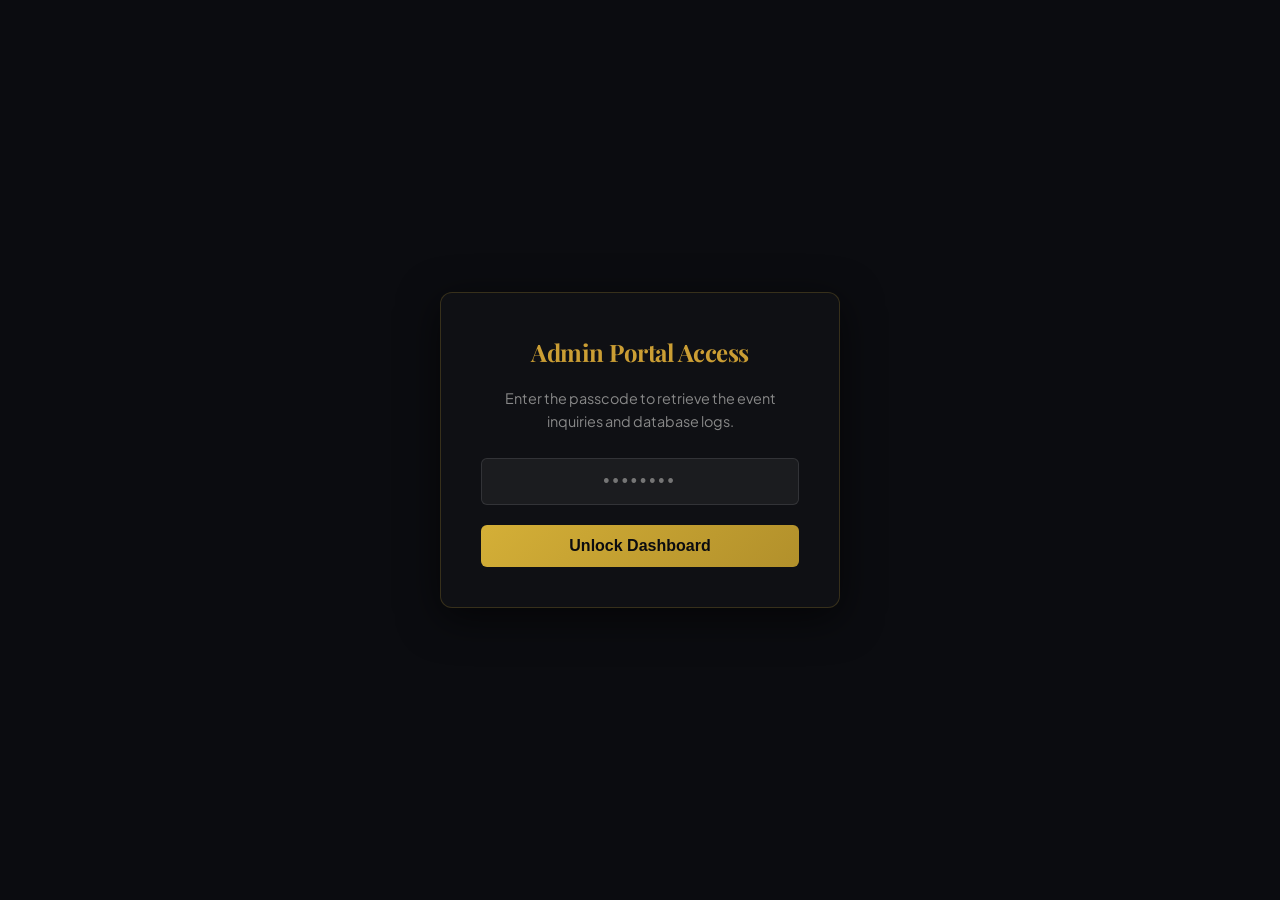
==== admin.html @ e6603148 "initialize project for render deployment" ====
<!DOCTYPE html>
<html lang="en">
<head>
    <meta charset="UTF-8">
    <meta name="viewport" content="width=device-width, initial-scale=1.0">
    <title>Masala Mantra Admin Dashboard | Event Management</title>
    <link rel="stylesheet" href="style.css">
    <style>
        /* Custom Admin styles extending our Obsidian-Gold theme */
        body {
            background-color: var(--bg-dark, #0b0c10);
            color: var(--text-light, #f5f5f5);
            font-family: 'Plus Jakarta Sans', sans-serif;
            padding: 40px 20px;
            margin: 0;
        }

        .admin-container {
            max-width: 1200px;
            margin: 0 auto;
            display: none; /* Hidden until passcode verified */
        }

        header.admin-header {
            display: flex;
            justify-content: space-between;
            align-items: center;
            border-bottom: 1px solid rgba(212, 175, 55, 0.2);
            padding-bottom: 20px;
            margin-bottom: 30px;
        }

        header.admin-header h1 {
            font-family: 'Playfair Display', serif;
            color: var(--gold-primary, #d4af37);
            font-size: 2.2rem;
            margin: 0;
        }

        .btn-logout {
            background: transparent;
            border: 1px solid var(--gold-primary, #d4af37);
            color: var(--gold-primary, #d4af37);
            padding: 8px 20px;
            border-radius: 20px;
            cursor: pointer;
            font-weight: 600;
            transition: all 0.3s ease;
        }

        .btn-logout:hover {
            background: var(--gold-primary, #d4af37);
            color: #0b0c10;
        }

        /* Metrics grid */
        .metrics-grid {
            display: grid;
            grid-template-columns: repeat(auto-fit, minmax(220px, 1fr));
            gap: 20px;
            margin-bottom: 40px;
        }

        .metric-card {
            background: rgba(255, 255, 255, 0.03);
            border: 1px solid rgba(255, 255, 255, 0.05);
            border-radius: 12px;
            padding: 24px;
            text-align: center;
            position: relative;
            overflow: hidden;
            box-shadow: 0 4px 20px rgba(0, 0, 0, 0.3);
        }

        .metric-card::after {
            content: '';
            position: absolute;
            top: 0;
            left: 0;
            width: 100%;
            height: 3px;
            background: var(--gold-primary, #d4af37);
        }

        .metric-card h3 {
            font-size: 0.9rem;
            text-transform: uppercase;
            letter-spacing: 1.5px;
            color: #888;
            margin: 0 0 10px 0;
        }

        .metric-card .value {
            font-size: 2rem;
            font-weight: 700;
            color: #ffffff;
            margin: 0;
        }

        .metric-card .gold-value {
            color: var(--gold-primary, #d4af37);
        }

        /* Controls / Filter section */
        .controls-panel {
            background: rgba(255, 255, 255, 0.02);
            border: 1px solid rgba(255, 255, 255, 0.05);
            border-radius: 12px;
            padding: 20px;
            margin-bottom: 30px;
            display: flex;
            flex-wrap: wrap;
            gap: 15px;
            align-items: center;
        }

        .controls-panel input, .controls-panel select {
            background: rgba(255, 255, 255, 0.05);
            border: 1px solid rgba(255, 255, 255, 0.1);
            color: #ffffff;
            padding: 10px 15px;
            border-radius: 6px;
            font-size: 0.9rem;
            outline: none;
            transition: border-color 0.3s;
        }

        .controls-panel select option,
        .status-select option {
            background-color: #1e1e1e;
            color: #ffffff;
        }

        .controls-panel input:focus, .controls-panel select:focus {
            border-color: var(--gold-primary, #d4af37);
        }

        .controls-panel input[type="text"] {
            flex-grow: 1;
            min-width: 250px;
        }

        /* Table design */
        .table-container {
            background: rgba(255, 255, 255, 0.02);
            border: 1px solid rgba(255, 255, 255, 0.05);
            border-radius: 12px;
            overflow-x: auto;
            box-shadow: 0 10px 30px rgba(0, 0, 0, 0.4);
        }

        table.admin-table {
            width: 100%;
            border-collapse: collapse;
            text-align: left;
            font-size: 0.9rem;
        }

        table.admin-table th {
            background: rgba(255, 255, 255, 0.05);
            color: var(--gold-primary, #d4af37);
            font-weight: 600;
            padding: 15px 20px;
            border-bottom: 1px solid rgba(255, 255, 255, 0.1);
            letter-spacing: 0.5px;
        }

        table.admin-table td {
            padding: 15px 20px;
            border-bottom: 1px solid rgba(255, 255, 255, 0.05);
            vertical-align: middle;
        }

        table.admin-table tr:hover {
            background: rgba(255, 255, 255, 0.02);
        }

        /* Badges */
        .badge {
            display: inline-block;
            padding: 4px 10px;
            border-radius: 20px;
            font-size: 0.75rem;
            font-weight: 700;
            text-transform: uppercase;
            letter-spacing: 0.5px;
        }

        .badge-pending { background: rgba(255, 152, 0, 0.15); color: #ff9800; border: 1px solid rgba(255, 152, 0, 0.3); }
        .badge-contacted { background: rgba(33, 150, 243, 0.15); color: #2196f3; border: 1px solid rgba(33, 150, 243, 0.3); }
        .badge-confirmed { background: rgba(76, 175, 80, 0.15); color: #4caf50; border: 1px solid rgba(76, 175, 80, 0.3); }
        .badge-cancelled { background: rgba(244, 67, 54, 0.15); color: #f44336; border: 1px solid rgba(244, 67, 54, 0.3); }

        .type-badge {
            font-size: 0.75rem;
            font-weight: 600;
            color: #aaa;
            background: rgba(255, 255, 255, 0.07);
            padding: 2px 6px;
            border-radius: 4px;
            margin-right: 5px;
        }

        .type-booking {
            color: #d4af37;
            background: rgba(212, 175, 55, 0.1);
        }

        /* Dropdown status changer */
        .status-select {
            background: #1e1e1e;
            border: 1px solid #333;
            color: #fff;
            padding: 5px 8px;
            border-radius: 4px;
            font-size: 0.8rem;
            cursor: pointer;
        }

        /* Action Buttons */
        .action-btns {
            display: flex;
            gap: 8px;
        }

        .btn-action {
            display: inline-flex;
            align-items: center;
            justify-content: center;
            width: 32px;
            height: 32px;
            border-radius: 6px;
            cursor: pointer;
            border: none;
            transition: transform 0.2s, background-color 0.3s;
            color: #fff;
        }

        .btn-action:hover {
            transform: scale(1.1);
        }

        .btn-whatsapp { background: #25d366; }
        .btn-email { background: #0078d4; }
        .btn-delete { background: #d9534f; }

        .btn-action svg {
            width: 16px;
            height: 16px;
            fill: currentColor;
        }

        .empty-state {
            text-align: center;
            padding: 40px;
            color: #888;
        }

        /* Gate lock screen overlay */
        .lockscreen-overlay {
            position: fixed;
            top: 0;
            left: 0;
            width: 100%;
            height: 100%;
            background: #0b0c10;
            z-index: 9999;
            display: flex;
            justify-content: center;
            align-items: center;
        }

        .lockscreen-box {
            background: rgba(255, 255, 255, 0.02);
            border: 1px solid rgba(212, 175, 55, 0.2);
            padding: 40px;
            border-radius: 12px;
            text-align: center;
            max-width: 400px;
            width: 90%;
            box-shadow: 0 10px 40px rgba(0, 0, 0, 0.6);
        }

        .lockscreen-box h2 {
            font-family: 'Playfair Display', serif;
            color: var(--gold-primary, #d4af37);
            margin-top: 0;
            margin-bottom: 15px;
        }

        .lockscreen-box input[type="password"] {
            background: rgba(255, 255, 255, 0.05);
            border: 1px solid rgba(255, 255, 255, 0.1);
            color: #ffffff;
            width: 100%;
            box-sizing: border-box;
            padding: 12px;
            border-radius: 6px;
            text-align: center;
            font-size: 1.1rem;
            letter-spacing: 3px;
            outline: none;
            margin-bottom: 20px;
        }

        .lockscreen-box input[type="password"]:focus {
            border-color: var(--gold-primary, #d4af37);
        }

        .btn-login {
            background: linear-gradient(135deg, #d4af37 0%, #b2902b 100%);
            border: none;
            color: #0b0c10;
            width: 100%;
            padding: 12px;
            border-radius: 6px;
            font-weight: 700;
            font-size: 1rem;
            cursor: pointer;
            transition: opacity 0.3s;
        }

        .btn-login:hover {
            opacity: 0.9;
        }

        .error-msg {
            color: #ff4d4d;
            font-size: 0.9rem;
            margin-top: 10px;
            display: none;
        }

        .notes-preview {
            max-width: 250px;
            white-space: nowrap;
            overflow: hidden;
            text-overflow: ellipsis;
            color: #bbb;
            cursor: help;
        }
    </style>
</head>
<body>

    <!-- Lock Screen passcode Gate -->
    <div class="lockscreen-overlay" id="lockscreen">
        <div class="lockscreen-box">
            <h2>Admin Portal Access</h2>
            <p style="color: #888; font-size: 0.9rem; margin-bottom: 25px;">Enter the passcode to retrieve the event inquiries and database logs.</p>
            <form id="login-form">
                <input type="password" id="admin-passcode" placeholder="••••••••" required>
                <button type="submit" class="btn-login">Unlock Dashboard</button>
                <div class="error-msg" id="login-error">Invalid passcode! Please try again.</div>
            </form>
        </div>
    </div>

    <!-- Main Dashboard Container -->
    <div class="admin-container" id="admin-dashboard">
        <header class="admin-header">
            <div>
                <h1>Masala Mantra</h1>
                <p style="color: #888; margin: 5px 0 0 0;">Kamothe Banquet Hall — Event Admin Portal</p>
            </div>
            <button class="btn-logout" id="btn-logout">Lock Panel</button>
        </header>

        <!-- Stats Counter Cards -->
        <section class="metrics-grid">
            <div class="metric-card">
                <h3>Total Submissions</h3>
                <p class="value" id="stat-total">0</p>
            </div>
            <div class="metric-card">
                <h3>Revenue Potential</h3>
                <p class="value gold-value" id="stat-revenue">₹0</p>
            </div>
            <div class="metric-card">
                <h3>Pending Actions</h3>
                <p class="value" id="stat-pending" style="color: #ff9800;">0</p>
            </div>
            <div class="metric-card">
                <h3>Confirmed Bookings</h3>
                <p class="value" id="stat-confirmed" style="color: #4caf50;">0</p>
            </div>
        </section>

        <!-- Filters and Searching -->
        <section class="controls-panel">
            <input type="text" id="search-filter" placeholder="Search by name, phone, email, reference code...">
            
            <select id="type-filter">
                <option value="all">All Inquiries</option>
                <option value="booking">Calculator Bookings</option>
                <option value="contact">Site Tour Inquiries</option>
            </select>

            <select id="status-filter">
                <option value="all">All Statuses</option>
                <option value="Pending">Pending</option>
                <option value="Contacted">Contacted</option>
                <option value="Confirmed">Confirmed</option>
                <option value="Cancelled">Cancelled</option>
            </select>
        </section>

        <!-- Data Table Container -->
        <section class="table-container">
            <table class="admin-table">
                <thead>
                    <tr>
                        <th>Date & Reference</th>
                        <th>Client Details</th>
                        <th>Event Specifications</th>
                        <th>Estimated Cost</th>
                        <th>Status</th>
                        <th>Manage</th>
                        <th>Actions</th>
                    </tr>
                </thead>
                <tbody id="table-body">
                    <!-- Dynamic rows inserted here -->
                </tbody>
            </table>
            <div id="table-empty" class="empty-state" style="display: none;">
                No inquiries or bookings match the active filters.
            </div>
        </section>
    </div>

    <script>
        let allData = [];
        let activePasscode = '';

        // Check if passcode is saved in session storage
        const savedPasscode = sessionStorage.getItem('admin_passcode');
        if (savedPasscode) {
            verifyAndUnlock(savedPasscode);
        }

        // Form Submit Login Gate
        document.getElementById('login-form').addEventListener('submit', (e) => {
            e.preventDefault();
            const input = document.getElementById('admin-passcode');
            verifyAndUnlock(input.value);
        });

        // Logout
        document.getElementById('btn-logout').addEventListener('click', () => {
            sessionStorage.removeItem('admin_passcode');
            document.getElementById('lockscreen').style.display = 'flex';
            document.getElementById('admin-dashboard').style.display = 'none';
            document.getElementById('admin-passcode').value = '';
            activePasscode = '';
        });

        // Verify Passcode API Fetch
        function verifyAndUnlock(passcode) {
            const errorDiv = document.getElementById('login-error');
            errorDiv.style.display = 'none';

            fetch('/api/admin/inquiries', {
                method: 'GET',
                headers: { 'X-Admin-Passcode': passcode }
            })
            .then(res => {
                if (res.status === 401) {
                    throw new Error('Unauthorized');
                }
                if (!res.ok) {
                    throw new Error('Server error');
                }
                return res.json();
            })
            .then(data => {
                activePasscode = passcode;
                sessionStorage.setItem('admin_passcode', passcode);
                allData = data;
                
                // Hide login box, show dashboard
                document.getElementById('lockscreen').style.display = 'none';
                document.getElementById('admin-dashboard').style.display = 'block';
                
                // Render Page
                renderDashboard();
            })
            .catch(err => {
                console.error(err);
                errorDiv.style.display = 'block';
                sessionStorage.removeItem('admin_passcode');
            });
        }

        // Refresh Data from backend
        function refreshData() {
            if (!activePasscode) return;
            fetch('/api/admin/inquiries', {
                method: 'GET',
                headers: { 'X-Admin-Passcode': activePasscode }
            })
            .then(res => res.json())
            .then(data => {
                allData = data;
                renderDashboard();
            })
            .catch(err => console.error('Error refreshing admin data:', err));
        }

        // Calculate and Render Dashboard Stats + Table rows
        function renderDashboard() {
            // Calculate stats
            let total = allData.length;
            let pending = allData.filter(d => d.status === 'Pending').length;
            let confirmed = allData.filter(d => d.status === 'Confirmed').length;
            
            let revenueSum = 0;
            allData.forEach(d => {
                if (d.status !== 'Cancelled' && d.estimated_cost) {
                    // Extract integers from cost e.g. "₹1,68,150" -> 168150
                    let num = parseInt(d.estimated_cost.replace(/[^0-9]/g, '')) || 0;
                    revenueSum += num;
                }
            });

            // Set counter elements
            document.getElementById('stat-total').innerText = total;
            document.getElementById('stat-pending').innerText = pending;
            document.getElementById('stat-confirmed').innerText = confirmed;
            document.getElementById('stat-revenue').innerText = new Intl.NumberFormat('en-IN', {
                style: 'currency',
                currency: 'INR',
                maximumFractionDigits: 0
            }).format(revenueSum);

            // Filter data
            const searchText = document.getElementById('search-filter').value.toLowerCase();
            const typeFilter = document.getElementById('type-filter').value;
            const statusFilter = document.getElementById('status-filter').value;

            let filtered = allData.filter(item => {
                // Type filter
                if (typeFilter !== 'all' && item.type !== typeFilter) return false;
                
                // Status filter
                if (statusFilter !== 'all' && item.status !== statusFilter) return false;

                // Search text filter
                if (searchText) {
                    const name = (item.name || '').toLowerCase();
                    const phone = (item.phone || '').toLowerCase();
                    const email = (item.email || '').toLowerCase();
                    const ref = (item.ref_code || '').toLowerCase();
                    const note = (item.notes || '').toLowerCase();
                    
                    return name.includes(searchText) || phone.includes(searchText) || email.includes(searchText) || ref.includes(searchText) || note.includes(searchText);
                }
                return true;
            });

            // Populate Table
            const tbody = document.getElementById('table-body');
            tbody.innerHTML = '';

            if (filtered.length === 0) {
                document.getElementById('table-empty').style.display = 'block';
                return;
            } else {
                document.getElementById('table-empty').style.display = 'none';
            }

            filtered.forEach(row => {
                const tr = document.createElement('tr');
                
                // Format date
                const rawDate = new Date(row.created_at || Date.now());
                const formattedDate = rawDate.toLocaleDateString('en-IN', {
                    day: 'numeric',
                    month: 'short',
                    year: 'numeric',
                    hour: '2-digit',
                    minute: '2-digit'
                });

                // Set type badge class
                const isBooking = row.type === 'booking';
                const typeLabel = isBooking ? 'Calculator Booking' : 'Site Tour';
                const typeClass = isBooking ? 'type-badge type-booking' : 'type-badge';

                // Display theme & spec text
                let specsHtml = '';
                if (isBooking) {
                    specsHtml = `
                        <div style="font-weight: 600; color: #fff;">${row.event_type.toUpperCase()}</div>
                        <div style="font-size:0.8rem; color:#aaa;">Guests: ${row.guests} | Session: ${row.session}</div>
                        <div style="font-size:0.75rem; color:var(--gold-primary); margin-top:2px;">Theme: ${row.theme}</div>
                    `;
                } else {
                    specsHtml = `
                        <div style="font-weight: 600; color: #fff;">Tour Walkthrough Request</div>
                        <div style="font-size:0.8rem; color:#aaa;">Event Style: ${row.event_type || 'General'}</div>
                    `;
                }

                // Addons list
                if (row.addons) {
                    specsHtml += `<div style="font-size: 0.75rem; color: #888; margin-top:4px;">Addons: ${row.addons}</div>`;
                }

                // Tooltip on notes if long
                const noteText = row.notes || 'None';
                const notesPreview = noteText.length > 30 
                    ? `<div class="notes-preview" title="${noteText.replace(/"/g, '&quot;')}">Notes: ${noteText}</div>`
                    : `<div style="font-size: 0.8rem; color: #bbb;">Notes: ${noteText}</div>`;

                // WhatsApp text template
                const waText = isBooking 
                    ? `Hello ${row.name}, thank you for contacting Masala Mantra Banquet Hall. We received your dynamic booking reservation for a ${row.event_type} event on ${row.date} (Estimated Guest Load: ${row.guests} guests, Ref: ${row.ref_code}). We would love to discuss this with you. Please let us know a suitable time to connect!`
                    : `Hello ${row.name}, thank you for contacting Masala Mantra Banquet Hall. We received your request for a site walkthrough tour. We would love to schedule your visit. Please let us know a suitable date and time!`;
                
                const waCleanNumber = cleanPhoneNumber(row.phone);
                const waLink = `https://api.whatsapp.com/send?phone=${waCleanNumber}&text=${encodeURIComponent(waText)}`;
                
                // Mailto template
                const mailSubject = `Masala Mantra Banquet Hall Enquiry (Ref: ${row.ref_code || 'TOUR'})`;
                const mailLink = `mailto:${row.email}?subject=${encodeURIComponent(mailSubject)}&body=${encodeURIComponent(waText)}`;

                tr.innerHTML = `
                    <td>
                        <div style="font-weight: 600; color: #fff;">${row.ref_code || 'TOUR-LEAD'}</div>
                        <div style="font-size: 0.75rem; color: #888; margin-top: 4px;">${formattedDate}</div>
                    </td>
                    <td>
                        <div style="font-weight: 600; color: #fff;">${row.name}</div>
                        <div style="font-size: 0.8rem; color: #aaa;">Phone: ${row.phone}</div>
                        <div style="font-size: 0.8rem; color: #aaa;">Email: ${row.email || 'N/A'}</div>
                    </td>
                    <td>
                        ${specsHtml}
                        ${notesPreview}
                    </td>
                    <td style="font-weight: 700; color: ${isBooking ? 'var(--gold-primary)' : '#aaa'}">
                        ${row.estimated_cost || 'N/A'}
                    </td>
                    <td>
                        <span class="badge badge-${row.status.toLowerCase()}">${row.status}</span>
                    </td>
                    <td>
                        <select class="status-select" data-id="${row.id}">
                            <option value="Pending" ${row.status === 'Pending' ? 'selected' : ''}>Pending</option>
                            <option value="Contacted" ${row.status === 'Contacted' ? 'selected' : ''}>Contacted</option>
                            <option value="Confirmed" ${row.status === 'Confirmed' ? 'selected' : ''}>Confirmed</option>
                            <option value="Cancelled" ${row.status === 'Cancelled' ? 'selected' : ''}>Cancelled</option>
                        </select>
                    </td>
                    <td>
                        <div class="action-btns">
                            <a href="${waLink}" target="_blank" class="btn-action btn-whatsapp" title="Contact via WhatsApp">
                                <svg viewBox="0 0 24 24"><path d="M12.012 2c-5.506 0-9.989 4.478-9.99 9.984a9.964 9.964 0 0 0 1.333 4.993L2 22l5.233-1.371a9.936 9.936 0 0 0 4.779 1.229h.004c5.505 0 9.988-4.478 9.989-9.984C22.007 6.478 17.521 2 12.012 2zm6.757 14.162c-.276.778-1.393 1.428-1.923 1.517-.481.082-.998.113-2.932-.652-2.478-.977-4.062-3.504-4.187-3.668-.124-.165-1.013-1.348-1.013-2.567 0-1.22.637-1.819.865-2.06.228-.24.498-.3.664-.3.166 0 .332.001.477.008.151.008.353-.057.553.424.205.492.702 1.705.763 1.828.061.123.101.266.02.429-.082.164-.124.266-.245.41-.122.143-.257.32-.366.429-.12.12-.245.251-.106.491.139.24.618 1.015 1.326 1.646.911.812 1.677 1.063 1.916 1.183.24.12.38.102.522-.062.143-.164.614-.717.778-.962.163-.246.327-.205.55-.123.225.082 1.42.67 1.666.793.246.123.409.184.47.287.061.102.061.594-.215 1.372z"/></svg>
                            </a>
                            <a href="${mailLink}" class="btn-action btn-email" title="Email Client">
                                <svg viewBox="0 0 24 24"><path d="M20 4H4c-1.1 0-1.99.9-1.99 2L2 18c0 1.1.9 2 2 2h16c1.1 0 2-.9 2-2V6c0-1.1-.9-2-2-2zm0 4l-8 5-8-5V6l8 5 8-5v2z"/></svg>
                            </a>
                            <button class="btn-action btn-delete" data-id="${row.id}" title="Delete Record">
                                <svg viewBox="0 0 24 24"><path d="M6 19c0 1.1.9 2 2 2h8c1.1 0 2-.9 2-2V7H6v12zM19 4h-3.5l-1-1h-5l-1 1H5v2h14V4z"/></svg>
                            </button>
                        </div>
                    </td>
                `;

                tbody.appendChild(tr);
            });

            // Bind Event Listeners on Table Rows inputs
            bindTableInteraction();
        }

        // Clean phone string helper
        function cleanPhoneNumber(phone) {
            let cleaned = phone.replace(/[^0-9]/g, '');
            // Default India prefix
            if (cleaned.length === 10) {
                cleaned = '91' + cleaned;
            }
            return cleaned;
        }

        // Table Change listeners
        function bindTableInteraction() {
            // Status update
            document.querySelectorAll('.status-select').forEach(select => {
                select.addEventListener('change', (e) => {
                    const inquiryId = e.target.getAttribute('data-id');
                    const newStatus = e.target.value;

                    fetch('/api/admin/update_status', {
                        method: 'POST',
                        headers: {
                            'Content-Type': 'application/json',
                            'X-Admin-Passcode': activePasscode
                        },
                        body: JSON.stringify({ id: inquiryId, status: newStatus })
                    })
                    .then(res => {
                        if (!res.ok) throw new Error('Failed to update status');
                        return res.json();
                    })
                    .then(data => {
                        // Refresh data locally
                        refreshData();
                    })
                    .catch(err => {
                        console.error(err);
                        alert('Error updating status on server.');
                    });
                });
            });

            // Delete record
            document.querySelectorAll('.btn-delete').forEach(btn => {
                btn.addEventListener('click', (e) => {
                    const btnEl = e.target.closest('.btn-delete');
                    const inquiryId = btnEl.getAttribute('data-id');
                    
                    if (confirm('Are you sure you want to permanently delete this record from the MySQL database?')) {
                        fetch('/api/admin/delete', {
                            method: 'POST',
                            headers: {
                                'Content-Type': 'application/json',
                                'X-Admin-Passcode': activePasscode
                            },
                            body: JSON.stringify({ id: inquiryId })
                        })
                        .then(res => {
                            if (!res.ok) throw new Error('Deletion failed');
                            return res.json();
                        })
                        .then(data => {
                            refreshData();
                        })
                        .catch(err => {
                            console.error(err);
                            alert('Error deleting inquiry.');
                        });
                    }
                });
            });
        }

        // Bind filter event handlers
        document.getElementById('search-filter').addEventListener('input', renderDashboard);
        document.getElementById('type-filter').addEventListener('change', renderDashboard);
        document.getElementById('status-filter').addEventListener('change', renderDashboard);
    </script>
</body>
</html>
---- style.css ----
@import url('https://fonts.googleapis.com/css2?family=Playfair+Display:ital,wght@0,400..900;1,400..900&family=Plus+Jakarta+Sans:ital,wght@0,200..800;1,200..800&display=swap');

:root {
    /* Color Palette */
    --gold-primary: hsl(42, 59%, 50%);
    --gold-light: hsl(42, 60%, 75%);
    --gold-dark: hsl(40, 65%, 35%);
    --gold-bg: hsl(42, 35%, 97%);
    
    --bg-dark: hsl(220, 15%, 8%);
    --bg-dark-card: hsl(220, 12%, 12%);
    --border-dark: hsl(220, 10%, 20%);
    
    --bg-light: hsl(30, 20%, 98%);
    --bg-light-card: hsl(0, 0%, 100%);
    --border-light: hsl(30, 10%, 90%);
    
    --text-white: hsl(0, 0%, 100%);
    --text-dark: hsl(220, 15%, 12%);
    --text-muted-dark: hsl(220, 10%, 45%);
    --text-muted-light: hsl(220, 10%, 75%);
    
    --success: hsl(145, 63%, 42%);
    --danger: hsl(0, 75%, 60%);
    
    /* Fonts */
    --font-serif: 'Playfair Display', Georgia, serif;
    --font-sans: 'Plus Jakarta Sans', system-ui, sans-serif;
    
    /* Transitions & Shadows */
    --transition-smooth: all 0.4s cubic-bezier(0.4, 0, 0.2, 1);
    --shadow-sm: 0 4px 6px -1px rgba(0, 0, 0, 0.05), 0 2px 4px -1px rgba(0, 0, 0, 0.03);
    --shadow-md: 0 10px 15px -3px rgba(0, 0, 0, 0.08), 0 4px 6px -2px rgba(0, 0, 0, 0.04);
    --shadow-lg: 0 20px 25px -5px rgba(0, 0, 0, 0.12), 0 10px 10px -5px rgba(0, 0, 0, 0.06);
    --shadow-gold: 0 10px 25px -5px hsla(42, 59%, 50%, 0.15), 0 8px 10px -6px hsla(42, 59%, 50%, 0.1);
    --shadow-gold-heavy: 0 15px 30px -5px hsla(42, 59%, 50%, 0.3);
}

/* Reset and Base Styles */
* {
    box-sizing: border-box;
    margin: 0;
    padding: 0;
    scroll-behavior: smooth;
}

body {
    font-family: var(--font-sans);
    background-color: var(--bg-light);
    color: var(--text-dark);
    line-height: 1.6;
    overflow-x: hidden;
}

/* Custom Scrollbar */
::-webkit-scrollbar {
    width: 10px;
}
::-webkit-scrollbar-track {
    background: var(--bg-light);
}
::-webkit-scrollbar-thumb {
    background: var(--gold-light);
    border-radius: 5px;
    border: 2px solid var(--bg-light);
}
::-webkit-scrollbar-thumb:hover {
    background: var(--gold-primary);
}

/* Typography Utilities */
h1, h2, h3, h4, h5, h6 {
    font-family: var(--font-serif);
    font-weight: 700;
    letter-spacing: -0.02em;
}

.text-gold {
    color: var(--gold-primary);
    background: linear-gradient(135deg, var(--gold-primary), var(--gold-light));
    -webkit-background-clip: text;
    -webkit-text-fill-color: transparent;
}

/* Section Styling */
section {
    padding: 100px 5%;
    position: relative;
}

.section-header {
    text-align: center;
    max-width: 700px;
    margin: 0 auto 60px;
}

.section-header h2 {
    font-size: 2.5rem;
    margin-bottom: 15px;
    position: relative;
    display: inline-block;
    padding-bottom: 15px;
    color: var(--text-dark);
}

.section-header h2::after {
    content: '';
    position: absolute;
    bottom: 0;
    left: 50%;
    transform: translateX(-50%);
    width: 60px;
    height: 3px;
    background: linear-gradient(90deg, var(--gold-dark), var(--gold-primary), var(--gold-light));
    border-radius: 2px;
}

.section-header p {
    font-size: 1.1rem;
    color: var(--text-muted-dark);
}

/* Dark Section Alternate */
.section-dark {
    background-color: var(--bg-dark);
    color: var(--text-white);
}

.section-dark .section-header h2 {
    color: var(--text-white);
}

.section-dark .section-header p {
    color: var(--text-muted-light);
}

/* Navigation Bar */
header {
    position: fixed;
    top: 0;
    left: 0;
    width: 100%;
    z-index: 1000;
    transition: var(--transition-smooth);
    background: transparent;
}

header.scrolled {
    background: rgba(8, 9, 10, 0.85);
    backdrop-filter: blur(15px);
    border-bottom: 1px solid var(--border-dark);
    box-shadow: var(--shadow-md);
}

.nav-container {
    display: flex;
    justify-content: space-between;
    align-items: center;
    max-width: 1400px;
    margin: 0 auto;
    padding: 20px 5%;
}

.logo {
    display: flex;
    align-items: center;
    gap: 10px;
    text-decoration: none;
}

.logo-icon {
    width: 40px;
    height: 40px;
    fill: var(--gold-primary);
}

.logo-text {
    font-family: var(--font-serif);
    font-size: 1.5rem;
    font-weight: 800;
    color: var(--text-white);
    letter-spacing: 1px;
}

header.scrolled .logo-text {
    background: linear-gradient(135deg, var(--gold-primary), var(--gold-light));
    -webkit-background-clip: text;
    -webkit-text-fill-color: transparent;
}

.nav-menu {
    display: flex;
    list-style: none;
    gap: 30px;
    align-items: center;
}

.nav-link {
    text-decoration: none;
    color: rgba(255, 255, 255, 0.8);
    font-family: var(--font-sans);
    font-size: 0.95rem;
    font-weight: 500;
    letter-spacing: 0.5px;
    transition: var(--transition-smooth);
    position: relative;
    padding: 5px 0;
}

header.scrolled .nav-link {
    color: var(--text-muted-light);
}

header.scrolled .nav-link:hover,
header.scrolled .nav-link.active {
    color: var(--gold-light);
}

.nav-link::after {
    content: '';
    position: absolute;
    bottom: 0;
    left: 0;
    width: 0;
    height: 2px;
    background: var(--gold-primary);
    transition: var(--transition-smooth);
}

.nav-link:hover::after,
.nav-link.active::after {
    width: 100%;
}

.btn-nav-cta {
    background: linear-gradient(135deg, var(--gold-dark) 0%, var(--gold-primary) 50%, var(--gold-light) 100%);
    border: none;
    padding: 10px 22px;
    border-radius: 30px;
    color: var(--bg-dark);
    font-family: var(--font-sans);
    font-weight: 600;
    font-size: 0.9rem;
    cursor: pointer;
    text-decoration: none;
    transition: var(--transition-smooth);
    box-shadow: var(--shadow-gold);
}

.btn-nav-cta:hover {
    transform: translateY(-2px);
    box-shadow: var(--shadow-gold-heavy);
}

.menu-toggle {
    display: none;
    flex-direction: column;
    gap: 6px;
    cursor: pointer;
}

.menu-toggle span {
    display: block;
    width: 25px;
    height: 2px;
    background-color: var(--text-white);
    transition: var(--transition-smooth);
}

/* Hero Section */
.hero {
    height: 100vh;
    display: flex;
    align-items: center;
    justify-content: center;
    position: relative;
    overflow: hidden;
    padding: 0 5%;
}

.hero-overlay {
    position: absolute;
    top: 0;
    left: 0;
    width: 100%;
    height: 100%;
    background: radial-gradient(circle, rgba(0,0,0,0.4) 0%, rgba(8,9,10,0.95) 100%);
    z-index: 2;
}

.hero-bg {
    position: absolute;
    top: 0;
    left: 0;
    width: 100%;
    height: 100%;
    object-fit: cover;
    z-index: 1;
    filter: scale(1.05);
    animation: zoomBackground 30s infinite alternate;
}

@keyframes zoomBackground {
    0% { transform: scale(1); }
    100% { transform: scale(1.1); }
}

.hero-content {
    position: relative;
    z-index: 3;
    text-align: center;
    max-width: 900px;
    color: var(--text-white);
    opacity: 0;
    transform: translateY(30px);
    animation: fadeInUp 1s forwards 0.3s;
}

.hero-tagline {
    font-size: 1.1rem;
    text-transform: uppercase;
    letter-spacing: 4px;
    color: var(--gold-light);
    margin-bottom: 20px;
    font-weight: 600;
}

.hero-title {
    font-size: 4rem;
    line-height: 1.1;
    margin-bottom: 25px;
    text-shadow: 0 4px 20px rgba(0,0,0,0.5);
}

.hero-desc {
    font-size: 1.25rem;
    margin-bottom: 40px;
    color: var(--text-muted-light);
    max-width: 750px;
    margin-left: auto;
    margin-right: auto;
}

.hero-actions {
    display: flex;
    justify-content: center;
    gap: 20px;
    margin-bottom: 50px;
}

.btn-primary {
    background: linear-gradient(135deg, var(--gold-dark) 0%, var(--gold-primary) 50%, var(--gold-light) 100%);
    border: none;
    padding: 16px 36px;
    border-radius: 30px;
    color: var(--bg-dark);
    font-family: var(--font-sans);
    font-weight: 700;
    font-size: 1rem;
    cursor: pointer;
    text-decoration: none;
    transition: var(--transition-smooth);
    box-shadow: var(--shadow-gold);
}

.btn-primary:hover {
    transform: translateY(-3px);
    box-shadow: var(--shadow-gold-heavy);
}

.btn-outline {
    background: transparent;
    border: 2px solid var(--gold-primary);
    padding: 14px 34px;
    border-radius: 30px;
    color: var(--gold-primary);
    font-family: var(--font-sans);
    font-weight: 700;
    font-size: 1rem;
    cursor: pointer;
    text-decoration: none;
    transition: var(--transition-smooth);
}

.btn-outline:hover {
    background: var(--gold-primary);
    color: var(--bg-dark);
    transform: translateY(-3px);
    box-shadow: var(--shadow-gold);
}

/* Quick Inquiry Box */
.quick-inquiry-box {
    max-width: 1000px;
    width: 90%;
    background: rgba(255, 255, 255, 0.08);
    backdrop-filter: blur(20px);
    border: 1px solid rgba(255, 255, 255, 0.15);
    border-radius: 20px;
    padding: 25px;
    position: absolute;
    bottom: -60px;
    left: 50%;
    transform: translateX(-50%);
    z-index: 10;
    box-shadow: var(--shadow-lg);
    display: grid;
    grid-template-columns: repeat(4, 1fr) auto;
    gap: 15px;
    align-items: flex-end;
}

.inquiry-group {
    display: flex;
    flex-direction: column;
    gap: 8px;
    text-align: left;
}

.inquiry-group label {
    font-size: 0.8rem;
    text-transform: uppercase;
    letter-spacing: 1px;
    font-weight: 600;
    color: var(--gold-light);
}

.inquiry-group select,
.inquiry-group input {
    background: rgba(0, 0, 0, 0.4);
    border: 1px solid rgba(255, 255, 255, 0.2);
    border-radius: 8px;
    padding: 12px;
    color: var(--text-white);
    font-family: var(--font-sans);
    font-size: 0.9rem;
    outline: none;
    transition: var(--transition-smooth);
    width: 100%;
}

.inquiry-group select option {
    background-color: var(--bg-dark-card);
    color: var(--text-white);
}

.inquiry-group select:focus,
.inquiry-group input:focus {
    border-color: var(--gold-primary);
    box-shadow: 0 0 10px rgba(212, 175, 55, 0.3);
}

.quick-inquiry-box .btn-primary {
    padding: 12px 25px;
    border-radius: 8px;
    height: 48px;
}

/* Features Grid */
.features-grid {
    display: grid;
    grid-template-columns: repeat(auto-fit, minmax(280px, 1fr));
    gap: 30px;
    margin-top: 40px;
}

.feature-card {
    background: var(--bg-light-card);
    border: 1px solid var(--border-light);
    border-radius: 16px;
    padding: 40px 30px;
    text-align: center;
    transition: var(--transition-smooth);
    box-shadow: var(--shadow-sm);
    position: relative;
    overflow: hidden;
}

.feature-card::before {
    content: '';
    position: absolute;
    top: 0;
    left: 0;
    width: 100%;
    height: 4px;
    background: linear-gradient(90deg, var(--gold-dark), var(--gold-primary));
    transform: scaleX(0);
    transform-origin: left;
    transition: var(--transition-smooth);
}

.feature-card:hover::before {
    transform: scaleX(1);
}

.feature-card:hover {
    transform: translateY(-10px);
    box-shadow: var(--shadow-gold);
    border-color: var(--gold-light);
}

.feature-icon-wrapper {
    width: 70px;
    height: 70px;
    border-radius: 50%;
    background: var(--gold-bg);
    display: flex;
    align-items: center;
    justify-content: center;
    margin: 0 auto 25px;
    transition: var(--transition-smooth);
}

.feature-card:hover .feature-icon-wrapper {
    background: var(--gold-primary);
}

.feature-icon {
    width: 35px;
    height: 35px;
    fill: var(--gold-primary);
    transition: var(--transition-smooth);
}

.feature-card:hover .feature-icon {
    fill: var(--bg-dark);
}

.feature-card h3 {
    font-size: 1.4rem;
    margin-bottom: 15px;
    color: var(--text-dark);
}

.feature-card p {
    font-size: 0.95rem;
    color: var(--text-muted-dark);
}

/* Showcase Section */
.showcase-filters {
    display: flex;
    justify-content: center;
    gap: 15px;
    margin-bottom: 40px;
    flex-wrap: wrap;
}

.filter-btn {
    background: transparent;
    border: 1px solid var(--border-dark);
    padding: 10px 24px;
    border-radius: 30px;
    color: var(--text-muted-light);
    font-family: var(--font-sans);
    font-weight: 600;
    font-size: 0.9rem;
    cursor: pointer;
    transition: var(--transition-smooth);
}

.section-dark .filter-btn {
    border-color: var(--border-dark);
    color: var(--text-muted-light);
}

.filter-btn.active, .filter-btn:hover {
    background: var(--gold-primary);
    border-color: var(--gold-primary);
    color: var(--bg-dark);
    box-shadow: var(--shadow-gold);
}

.showcase-grid {
    display: grid;
    grid-template-columns: repeat(auto-fill, minmax(280px, 1fr));
    gap: 30px;
}

.showcase-item {
    border-radius: 16px;
    overflow: hidden;
    position: relative;
    aspect-ratio: 4/3;
    box-shadow: var(--shadow-md);
    cursor: pointer;
    transition: var(--transition-smooth);
}

.showcase-img {
    width: 100%;
    height: 100%;
    object-fit: cover;
    transition: var(--transition-smooth);
}

.showcase-overlay {
    position: absolute;
    bottom: 0;
    left: 0;
    width: 100%;
    height: 100%;
    background: linear-gradient(to top, rgba(8,9,10,0.95) 0%, rgba(8,9,10,0.4) 60%, transparent 100%);
    padding: 30px;
    display: flex;
    flex-direction: column;
    justify-content: flex-end;
    opacity: 0;
    transform: translateY(20px);
    transition: var(--transition-smooth);
}

.showcase-item:hover .showcase-img {
    transform: scale(1.1);
}

.showcase-item:hover .showcase-overlay {
    opacity: 1;
    transform: translateY(0);
}

.showcase-tag {
    align-self: flex-start;
    background: var(--gold-primary);
    color: var(--bg-dark);
    padding: 4px 12px;
    border-radius: 4px;
    font-size: 0.75rem;
    font-weight: 700;
    text-transform: uppercase;
    margin-bottom: 12px;
}

.showcase-overlay h3 {
    font-size: 1.5rem;
    color: var(--text-white);
    margin-bottom: 8px;
}

.showcase-overlay p {
    color: var(--text-muted-light);
    font-size: 0.9rem;
    margin-bottom: 15px;
}

.showcase-capacity {
    display: flex;
    align-items: center;
    gap: 8px;
    font-size: 0.85rem;
    color: var(--gold-light);
    font-weight: 600;
}

.showcase-capacity svg {
    width: 16px;
    height: 16px;
    fill: var(--gold-light);
}

/* Dynamic Pricing Estimator Section */
.estimator-container {
    display: grid;
    grid-template-columns: 1.2fr 0.8fr;
    gap: 40px;
    margin-top: 30px;
}

.estimator-form {
    background: var(--bg-light-card);
    border: 1px solid var(--border-light);
    border-radius: 20px;
    padding: 40px;
    box-shadow: var(--shadow-md);
}

.estimator-group {
    margin-bottom: 35px;
}

.estimator-group h3 {
    font-size: 1.25rem;
    color: var(--text-dark);
    margin-bottom: 15px;
}

.slider-wrapper {
    position: relative;
    padding-top: 10px;
}

.slider-val-bubble {
    position: absolute;
    top: -25px;
    left: 50%;
    background: var(--gold-primary);
    color: var(--bg-dark);
    padding: 3px 10px;
    border-radius: 12px;
    font-weight: 700;
    font-size: 0.85rem;
    opacity: 0;
    pointer-events: none;
    transition: opacity 0.2s ease, left 0.1s ease;
}

.slider-wrapper:hover .slider-val-bubble {
    opacity: 1;
}

input[type="range"].gold-slider {
    -webkit-appearance: none;
    width: 100%;
    height: 8px;
    border-radius: 5px;
    background: var(--border-light);
    outline: none;
}

input[type="range"].gold-slider::-webkit-slider-thumb {
    -webkit-appearance: none;
    appearance: none;
    width: 22px;
    height: 22px;
    border-radius: 50%;
    background: var(--gold-primary);
    cursor: pointer;
    box-shadow: 0 0 10px rgba(212, 175, 55, 0.4);
    transition: var(--transition-smooth);
}

input[type="range"].gold-slider::-webkit-slider-thumb:hover {
    background: var(--gold-dark);
    transform: scale(1.1);
}

.pricing-options-grid {
    display: grid;
    grid-template-columns: repeat(auto-fit, minmax(170px, 1fr));
    gap: 15px;
}

.option-card {
    border: 1px solid var(--border-light);
    border-radius: 12px;
    padding: 20px;
    text-align: center;
    cursor: pointer;
    transition: var(--transition-smooth);
    background: var(--bg-light-card);
    position: relative;
}

.option-card.selected {
    border-color: var(--gold-primary);
    background: var(--gold-bg);
    box-shadow: var(--shadow-sm);
}

.option-card h4 {
    font-size: 1.1rem;
    color: var(--text-dark);
    margin-bottom: 5px;
}

.option-card p {
    font-size: 0.8rem;
    color: var(--text-muted-dark);
    margin-bottom: 12px;
}

.option-card .price {
    font-weight: 700;
    color: var(--gold-primary);
    font-size: 1rem;
}

.option-card input[type="radio"],
.option-card input[type="checkbox"] {
    position: absolute;
    top: 12px;
    right: 12px;
    accent-color: var(--gold-primary);
    cursor: pointer;
}

/* Budget Estimator Summary Panel */
.estimator-summary {
    background: var(--bg-dark-card);
    border: 1px solid var(--border-dark);
    border-radius: 20px;
    padding: 40px;
    color: var(--text-white);
    display: flex;
    flex-direction: column;
    justify-content: space-between;
    height: fit-content;
    position: sticky;
    top: 120px;
    box-shadow: var(--shadow-lg);
}

.estimator-summary h3 {
    font-size: 1.5rem;
    border-bottom: 1px solid var(--border-dark);
    padding-bottom: 15px;
    margin-bottom: 25px;
}

.summary-details {
    display: flex;
    flex-direction: column;
    gap: 18px;
    margin-bottom: 30px;
}

.summary-row {
    display: flex;
    justify-content: space-between;
    font-size: 0.95rem;
    color: var(--text-muted-light);
}

.summary-row.total {
    border-top: 1px solid var(--border-dark);
    padding-top: 20px;
    margin-top: 10px;
    font-size: 1.3rem;
    font-weight: 700;
    color: var(--text-white);
}

.summary-price-tag {
    font-size: 2.2rem;
    font-family: var(--font-serif);
    color: var(--gold-light);
    margin-top: 5px;
}

/* Modal and Bookings Form style */
.modal-overlay {
    position: fixed;
    top: 0;
    left: 0;
    width: 100%;
    height: 100%;
    background: rgba(8, 9, 10, 0.85);
    backdrop-filter: blur(8px);
    z-index: 1050;
    display: flex;
    align-items: center;
    justify-content: center;
    opacity: 0;
    pointer-events: none;
    transition: var(--transition-smooth);
}

.modal-overlay.active {
    opacity: 1;
    pointer-events: auto;
}

.modal-content {
    background: var(--bg-light-card);
    border: 1px solid var(--gold-light);
    width: 90%;
    max-width: 650px;
    border-radius: 20px;
    padding: 40px;
    position: relative;
    box-shadow: var(--shadow-lg);
    transform: translateY(30px);
    transition: var(--transition-smooth);
    max-height: 90vh;
    overflow-y: auto;
}

.modal-overlay.active .modal-content {
    transform: translateY(0);
}

.close-modal-btn {
    position: absolute;
    top: 20px;
    right: 20px;
    background: transparent;
    border: none;
    cursor: pointer;
    padding: 5px;
}

.close-modal-btn svg {
    width: 24px;
    height: 24px;
    fill: var(--text-muted-dark);
    transition: var(--transition-smooth);
}

.close-modal-btn:hover svg {
    fill: var(--danger);
}

/* Form Steps indicator */
.steps-indicator {
    display: flex;
    justify-content: space-between;
    margin-bottom: 35px;
    position: relative;
}

.steps-indicator::before {
    content: '';
    position: absolute;
    top: 18px;
    left: 10%;
    width: 80%;
    height: 2px;
    background: var(--border-light);
    z-index: 1;
}

.step-dot {
    position: relative;
    z-index: 2;
    background: var(--bg-light-card);
    border: 2px solid var(--border-light);
    width: 38px;
    height: 38px;
    border-radius: 50%;
    display: flex;
    align-items: center;
    justify-content: center;
    font-weight: 700;
    font-size: 0.9rem;
    color: var(--text-muted-dark);
    transition: var(--transition-smooth);
}

.step-dot.active {
    border-color: var(--gold-primary);
    background: var(--gold-primary);
    color: var(--bg-dark);
    box-shadow: var(--shadow-gold);
}

.step-dot.completed {
    border-color: var(--success);
    background: var(--success);
    color: var(--text-white);
}

.form-step {
    display: none;
}

.form-step.active {
    display: block;
    animation: fadeIn 0.4s ease-in-out;
}

.form-step h3 {
    font-size: 1.4rem;
    margin-bottom: 20px;
    color: var(--text-dark);
}

.form-row {
    display: grid;
    grid-template-columns: 1fr 1fr;
    gap: 20px;
    margin-bottom: 20px;
}

.form-group {
    display: flex;
    flex-direction: column;
    gap: 8px;
    margin-bottom: 20px;
}

.form-group label {
    font-size: 0.85rem;
    font-weight: 600;
    color: var(--text-dark);
}

.form-group input,
.form-group textarea {
    border: 1px solid var(--border-light);
    border-radius: 8px;
    padding: 12px;
    font-family: var(--font-sans);
    outline: none;
    transition: var(--transition-smooth);
}

.form-group input:focus,
.form-group textarea:focus {
    border-color: var(--gold-primary);
    box-shadow: 0 0 8px rgba(212, 175, 55, 0.2);
}

.step-buttons {
    display: flex;
    justify-content: space-between;
    margin-top: 30px;
    border-top: 1px solid var(--border-light);
    padding-top: 20px;
}

/* Testimonials Carousel */
.testimonials-container {
    max-width: 900px;
    margin: 0 auto;
    position: relative;
    overflow: hidden;
}

.carousel-track {
    display: flex;
    transition: transform 0.6s cubic-bezier(0.4, 0, 0.2, 1);
    width: 100%;
}

.testimonial-slide {
    min-width: 100%;
    padding: 20px;
    box-sizing: border-box;
}

.testimonial-card {
    background: var(--bg-dark-card);
    border: 1px solid var(--border-dark);
    border-radius: 20px;
    padding: 40px;
    text-align: center;
    box-shadow: var(--shadow-md);
    position: relative;
}

.testimonial-avatar {
    width: 90px;
    height: 90px;
    border-radius: 50%;
    border: 3px solid var(--gold-primary);
    object-fit: cover;
    margin: 0 auto 20px;
    box-shadow: var(--shadow-gold);
}

.testimonial-avatar-placeholder {
    width: 90px;
    height: 90px;
    border-radius: 50%;
    border: 3px solid var(--gold-primary);
    background: var(--bg-light-card);
    color: var(--gold-primary);
    font-family: var(--font-serif);
    font-weight: 700;
    font-size: 1.8rem;
    display: flex;
    align-items: center;
    justify-content: center;
    margin: 0 auto 20px;
    box-shadow: var(--shadow-gold);
}

.testimonial-quote {
    font-family: var(--font-serif);
    font-size: 1.35rem;
    font-style: italic;
    color: var(--text-white);
    margin-bottom: 25px;
    position: relative;
}

.testimonial-author {
    font-weight: 700;
    color: var(--gold-light);
    font-size: 1.1rem;
}

.testimonial-event {
    font-size: 0.85rem;
    color: var(--text-muted-light);
}

.carousel-dots {
    display: flex;
    justify-content: center;
    gap: 10px;
    margin-top: 30px;
}

.dot {
    width: 10px;
    height: 10px;
    border-radius: 50%;
    background: var(--border-dark);
    cursor: pointer;
    transition: var(--transition-smooth);
}

.section-dark .dot.active {
    background: var(--gold-primary);
    width: 25px;
    border-radius: 5px;
}

/* FAQs Accordion */
.faq-container {
    max-width: 800px;
    margin: 0 auto;
}

.faq-item {
    background: var(--bg-light-card);
    border: 1px solid var(--border-light);
    border-radius: 12px;
    margin-bottom: 15px;
    overflow: hidden;
    transition: var(--transition-smooth);
}

.faq-header {
    padding: 22px 30px;
    display: flex;
    justify-content: space-between;
    align-items: center;
    cursor: pointer;
    font-weight: 700;
    font-size: 1.1rem;
    color: var(--text-dark);
    transition: var(--transition-smooth);
    user-select: none;
}

.faq-header:hover {
    background: var(--gold-bg);
}

.faq-icon-toggle {
    width: 20px;
    height: 20px;
    fill: var(--gold-primary);
    transition: var(--transition-smooth);
}

.faq-content {
    max-height: 0;
    overflow: hidden;
    transition: max-height 0.4s ease;
    padding: 0 30px;
}

.faq-content p {
    padding-bottom: 22px;
    color: var(--text-muted-dark);
    font-size: 0.95rem;
}

/* Active FAQ states */
.faq-item.active {
    border-color: var(--gold-primary);
    box-shadow: var(--shadow-sm);
}

.faq-item.active .faq-icon-toggle {
    transform: rotate(45deg);
}

/* Contact Us Details & Booking */
.contact-section-grid {
    display: grid;
    grid-template-columns: 1.1fr 0.9fr;
    gap: 50px;
}

.contact-info-panel {
    display: flex;
    flex-direction: column;
    justify-content: space-between;
}

.contact-details {
    display: flex;
    flex-direction: column;
    gap: 30px;
    margin-bottom: 40px;
}

.contact-detail-item {
    display: flex;
    gap: 20px;
    align-items: flex-start;
}

.contact-detail-icon {
    width: 50px;
    height: 50px;
    border-radius: 12px;
    background: var(--border-dark);
    display: flex;
    align-items: center;
    justify-content: center;
    flex-shrink: 0;
}

.contact-detail-icon svg {
    width: 24px;
    height: 24px;
    fill: var(--gold-primary);
}

.contact-detail-content h4 {
    font-size: 1.1rem;
    color: var(--text-white);
    margin-bottom: 5px;
}

.contact-detail-content p {
    color: var(--text-muted-light);
    font-size: 0.95rem;
}

.map-placeholder {
    width: 100%;
    height: 250px;
    border-radius: 16px;
    border: 1px solid var(--border-dark);
    overflow: hidden;
    position: relative;
    background: #15181a;
    display: flex;
    align-items: center;
    justify-content: center;
}

.map-placeholder-text {
    position: absolute;
    z-index: 2;
    text-align: center;
    padding: 20px;
}

.map-placeholder-text svg {
    width: 45px;
    height: 45px;
    fill: var(--gold-primary);
    margin-bottom: 12px;
}

.map-placeholder-bg {
    width: 100%;
    height: 100%;
    object-fit: cover;
    opacity: 0.35;
}

/* Contact form */
.contact-form-panel {
    background: var(--bg-dark-card);
    border: 1px solid var(--border-dark);
    border-radius: 20px;
    padding: 40px;
}

.contact-form-panel h3 {
    font-size: 1.5rem;
    margin-bottom: 20px;
    color: var(--text-white);
}

.contact-form-panel p {
    color: var(--text-muted-light);
    font-size: 0.9rem;
    margin-bottom: 25px;
}

.contact-form-panel .form-group input,
.contact-form-panel .form-group textarea {
    background: rgba(0, 0, 0, 0.3);
    border: 1px solid var(--border-dark);
    color: var(--text-white);
}

.contact-form-panel .form-group label {
    color: var(--text-white);
}

/* Success Confirmation Banner */
.booking-success-state {
    text-align: center;
    padding: 20px 0;
}

.success-badge {
    width: 70px;
    height: 70px;
    background-color: hsla(145, 63%, 42%, 0.15);
    border-radius: 50%;
    display: flex;
    align-items: center;
    justify-content: center;
    margin: 0 auto 20px;
}

.success-badge svg {
    width: 38px;
    height: 38px;
    fill: var(--success);
}

.booking-success-state h3 {
    font-size: 1.8rem;
    color: var(--text-dark);
    margin-bottom: 12px;
}

.booking-success-state p {
    color: var(--text-muted-dark);
    margin-bottom: 25px;
}

.booking-details-receipt {
    background: var(--bg-light);
    border: 1px solid var(--border-light);
    border-radius: 12px;
    padding: 20px;
    text-align: left;
    margin-bottom: 25px;
}

.booking-details-receipt h4 {
    font-size: 1.1rem;
    border-bottom: 1px dashed var(--border-light);
    padding-bottom: 8px;
    margin-bottom: 12px;
}

.receipt-row {
    display: flex;
    justify-content: space-between;
    font-size: 0.9rem;
    margin-bottom: 8px;
    color: var(--text-dark);
}

.receipt-row.total {
    border-top: 1px dashed var(--border-light);
    padding-top: 8px;
    margin-top: 8px;
    font-weight: 700;
    font-size: 1.05rem;
    color: var(--gold-dark);
}

/* Footer Section */
footer {
    background-color: #060708;
    color: var(--text-muted-light);
    padding: 80px 5% 30px;
    border-top: 1px solid var(--border-dark);
}

.footer-grid {
    display: grid;
    grid-template-columns: repeat(auto-fit, minmax(220px, 1fr));
    gap: 40px;
    max-width: 1400px;
    margin: 0 auto 50px;
}

.footer-col h4 {
    color: var(--text-white);
    font-size: 1.2rem;
    margin-bottom: 20px;
    position: relative;
    padding-bottom: 10px;
}

.footer-col h4::after {
    content: '';
    position: absolute;
    bottom: 0;
    left: 0;
    width: 35px;
    height: 2px;
    background: var(--gold-primary);
}

.footer-col p {
    font-size: 0.95rem;
    margin-bottom: 15px;
}

.footer-links {
    list-style: none;
    display: flex;
    flex-direction: column;
    gap: 12px;
}

.footer-links a {
    text-decoration: none;
    color: var(--text-muted-light);
    font-size: 0.95rem;
    transition: var(--transition-smooth);
}

.footer-links a:hover {
    color: var(--gold-light);
    padding-left: 5px;
}

.social-links {
    display: flex;
    gap: 15px;
    margin-top: 15px;
}

.social-icon {
    width: 38px;
    height: 38px;
    border-radius: 50%;
    background: var(--bg-dark-card);
    border: 1px solid var(--border-dark);
    display: flex;
    align-items: center;
    justify-content: center;
    transition: var(--transition-smooth);
}

.social-icon svg {
    width: 18px;
    height: 18px;
    fill: var(--text-muted-light);
    transition: var(--transition-smooth);
}

.social-icon:hover {
    background: var(--gold-primary);
    border-color: var(--gold-primary);
    transform: translateY(-3px);
}

.social-icon:hover svg {
    fill: var(--bg-dark);
}

.footer-bottom {
    max-width: 1400px;
    margin: 0 auto;
    border-top: 1px solid var(--border-dark);
    padding-top: 30px;
    display: flex;
    justify-content: space-between;
    align-items: center;
    flex-wrap: wrap;
    gap: 20px;
    font-size: 0.85rem;
}

/* Animations */
@keyframes fadeInUp {
    to {
        opacity: 1;
        transform: translateY(0);
    }
}

@keyframes fadeIn {
    from { opacity: 0; }
    to { opacity: 1; }
}

/* Responsive Media Queries */
@media (max-width: 1024px) {
    .quick-inquiry-box {
        grid-template-columns: repeat(2, 1fr);
        bottom: -120px;
    }
    .quick-inquiry-box .btn-primary {
        grid-column: span 2;
    }
    .hero {
        padding-bottom: 120px;
    }
    .estimator-container {
        grid-template-columns: 1fr;
    }
    .estimator-summary {
        position: static;
    }
}

@media (max-width: 768px) {
    .menu-toggle {
        display: flex;
        z-index: 1001;
    }
    
    .menu-toggle.active span:nth-child(1) {
        transform: rotate(45deg) translate(6px, 6px);
    }
    
    .menu-toggle.active span:nth-child(2) {
        opacity: 0;
    }
    
    .menu-toggle.active span:nth-child(3) {
        transform: rotate(-45deg) translate(5px, -6px);
    }

    .nav-menu {
        position: fixed;
        top: 0;
        right: -100%;
        width: 80%;
        max-width: 300px;
        height: 100vh;
        background: var(--bg-dark-card);
        flex-direction: column;
        justify-content: center;
        transition: var(--transition-smooth);
        box-shadow: -10px 0 30px rgba(0,0,0,0.5);
        border-left: 1px solid var(--border-dark);
        z-index: 1000;
    }

    .nav-menu.active {
        right: 0;
    }

    .hero-title {
        font-size: 2.3rem;
    }

    .hero-desc {
        font-size: 1.05rem;
    }

    .quick-inquiry-box {
        grid-template-columns: 1fr;
        bottom: -220px;
    }
    .quick-inquiry-box .btn-primary {
        grid-column: span 1;
    }
    .hero {
        padding-bottom: 220px;
    }

    .contact-section-grid {
        grid-template-columns: 1fr;
    }
    
    .form-row {
        grid-template-columns: 1fr;
        gap: 0;
    }

    section {
        padding: 60px 4%;
    }

    .section-header h2 {
        font-size: 2rem;
    }

    .modal-content {
        padding: 25px 20px;
        width: 95%;
    }

    .estimator-form {
        padding: 25px 20px;
    }

    .estimator-summary {
        padding: 25px 20px;
    }

    .testimonial-card {
        padding: 25px 15px;
    }
}
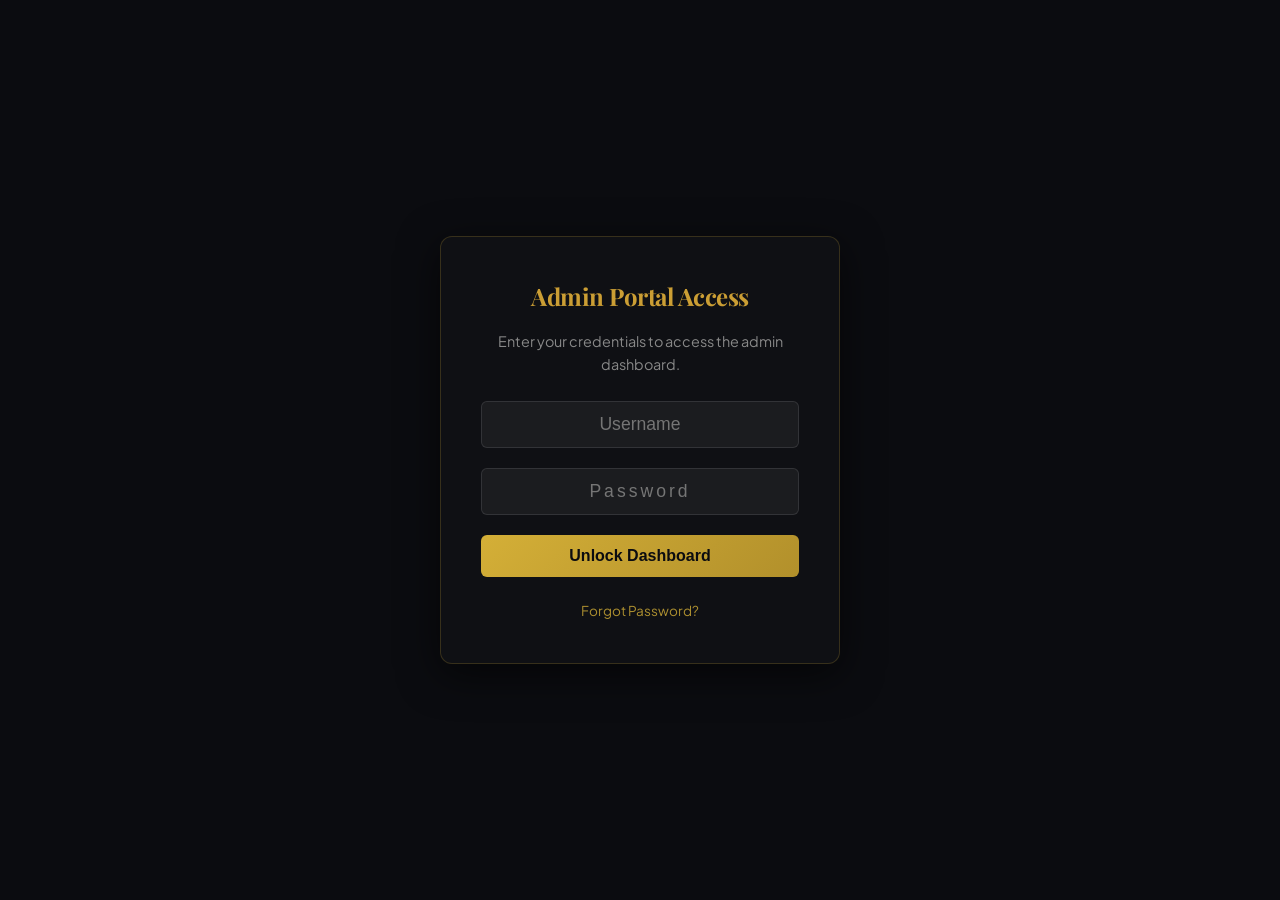
==== commit f6367f5a: "feat: Add username/password authentication and forgot password reset flow for admin portal" ====
--- a/admin.html
+++ b/admin.html
@@ -288,7 +288,8 @@
             margin-bottom: 15px;
         }
 
-        .lockscreen-box input[type="password"] {
+        .lockscreen-box input[type="password"],
+        .lockscreen-box input[type="text"] {
             background: rgba(255, 255, 255, 0.05);
             border: 1px solid rgba(255, 255, 255, 0.1);
             color: #ffffff;
@@ -298,12 +299,17 @@
             border-radius: 6px;
             text-align: center;
             font-size: 1.1rem;
-            letter-spacing: 3px;
             outline: none;
             margin-bottom: 20px;
-        }
-
-        .lockscreen-box input[type="password"]:focus {
+            transition: border-color 0.3s;
+        }
+
+        .lockscreen-box input[type="password"] {
+            letter-spacing: 3px;
+        }
+
+        .lockscreen-box input[type="password"]:focus,
+        .lockscreen-box input[type="text"]:focus {
             border-color: var(--gold-primary, #d4af37);
         }
 
@@ -345,14 +351,47 @@
 
     <!-- Lock Screen passcode Gate -->
     <div class="lockscreen-overlay" id="lockscreen">
-        <div class="lockscreen-box">
+        <!-- Login Box -->
+        <div class="lockscreen-box" id="login-box">
             <h2>Admin Portal Access</h2>
-            <p style="color: #888; font-size: 0.9rem; margin-bottom: 25px;">Enter the passcode to retrieve the event inquiries and database logs.</p>
+            <p style="color: #888; font-size: 0.9rem; margin-bottom: 25px;">Enter your credentials to access the admin dashboard.</p>
             <form id="login-form">
-                <input type="password" id="admin-passcode" placeholder="••••••••" required>
+                <input type="text" id="admin-username" placeholder="Username" required autocomplete="username">
+                <input type="password" id="admin-password" placeholder="Password" required autocomplete="current-password">
                 <button type="submit" class="btn-login">Unlock Dashboard</button>
-                <div class="error-msg" id="login-error">Invalid passcode! Please try again.</div>
+                <div class="error-msg" id="login-error">Invalid credentials! Please try again.</div>
             </form>
+            <div style="margin-top: 20px;">
+                <a href="#" id="link-forgot-password" style="color: #d4af37; text-decoration: none; font-size: 0.85rem; opacity: 0.8; transition: opacity 0.2s;">Forgot Password?</a>
+            </div>
+        </div>
+
+        <!-- Forgot Password Box -->
+        <div class="lockscreen-box" id="forgot-box" style="display: none;">
+            <h2>Reset Password</h2>
+            
+            <!-- Step 1: Username Check -->
+            <form id="forgot-username-form">
+                <p style="color: #888; font-size: 0.9rem; margin-bottom: 20px;">Enter your username to fetch your security question.</p>
+                <input type="text" id="forgot-username" placeholder="Username" required>
+                <button type="submit" class="btn-login">Verify Username</button>
+                <div class="error-msg" id="forgot-username-error">Username not found!</div>
+            </form>
+
+            <!-- Step 2: Answer Question & Reset (Hidden initially) -->
+            <form id="forgot-reset-form" style="display: none;">
+                <p style="color: #888; font-size: 0.9rem; margin-bottom: 10px;">Security Question:</p>
+                <p id="security-question-display" style="color: #d4af37; font-weight: 600; font-size: 1rem; margin-bottom: 20px; font-style: italic;"></p>
+                
+                <input type="text" id="security-answer" placeholder="Your Answer" required>
+                <input type="password" id="new-password" placeholder="New Password" required>
+                <button type="submit" class="btn-login">Reset & Login</button>
+                <div class="error-msg" id="forgot-reset-error">Incorrect answer! Please try again.</div>
+            </form>
+
+            <div style="margin-top: 20px;">
+                <a href="#" id="link-back-to-login" style="color: #aaa; text-decoration: none; font-size: 0.85rem; opacity: 0.8; transition: opacity 0.2s;">&larr; Back to Login</a>
+            </div>
         </div>
     </div>
 
@@ -433,17 +472,18 @@
         let allData = [];
         let activePasscode = '';
 
-        // Check if passcode is saved in session storage
+        // Check if passcode/token is saved in session storage
         const savedPasscode = sessionStorage.getItem('admin_passcode');
         if (savedPasscode) {
-            verifyAndUnlock(savedPasscode);
+            fetchInquiries(savedPasscode);
         }
 
         // Form Submit Login Gate
         document.getElementById('login-form').addEventListener('submit', (e) => {
             e.preventDefault();
-            const input = document.getElementById('admin-passcode');
-            verifyAndUnlock(input.value);
+            const usernameInput = document.getElementById('admin-username').value;
+            const passwordInput = document.getElementById('admin-password').value;
+            verifyAndUnlock(usernameInput, passwordInput);
         });
 
         // Logout
@@ -451,18 +491,150 @@
             sessionStorage.removeItem('admin_passcode');
             document.getElementById('lockscreen').style.display = 'flex';
             document.getElementById('admin-dashboard').style.display = 'none';
-            document.getElementById('admin-passcode').value = '';
+            document.getElementById('login-box').style.display = 'block';
+            document.getElementById('forgot-box').style.display = 'none';
+            document.getElementById('login-form').reset();
+            document.getElementById('login-error').style.display = 'none';
             activePasscode = '';
         });
 
-        // Verify Passcode API Fetch
-        function verifyAndUnlock(passcode) {
+        // Forgot password links toggling
+        document.getElementById('link-forgot-password').addEventListener('click', (e) => {
+            e.preventDefault();
+            document.getElementById('login-box').style.display = 'none';
+            document.getElementById('forgot-box').style.display = 'block';
+            
+            // Reset forgot password forms
+            document.getElementById('forgot-username-form').style.display = 'block';
+            document.getElementById('forgot-username-form').reset();
+            document.getElementById('forgot-reset-form').style.display = 'none';
+            document.getElementById('forgot-reset-form').reset();
+            document.getElementById('login-error').style.display = 'none';
+            document.getElementById('forgot-username-error').style.display = 'none';
+        });
+
+        document.getElementById('link-back-to-login').addEventListener('click', (e) => {
+            e.preventDefault();
+            document.getElementById('forgot-box').style.display = 'none';
+            document.getElementById('login-box').style.display = 'block';
+            document.getElementById('login-form').reset();
+            document.getElementById('login-error').style.display = 'none';
+        });
+
+        // Step 1: Verify username and fetch question
+        document.getElementById('forgot-username-form').addEventListener('submit', (e) => {
+            e.preventDefault();
+            const username = document.getElementById('forgot-username').value;
+            const errorDiv = document.getElementById('forgot-username-error');
+            errorDiv.style.display = 'none';
+
+            fetch('/api/admin/forgot-password/question', {
+                method: 'POST',
+                headers: { 'Content-Type': 'application/json' },
+                body: JSON.stringify({ username })
+            })
+            .then(res => {
+                if (!res.ok) {
+                    throw new Error('Username not found');
+                }
+                return res.json();
+            })
+            .then(data => {
+                if (data.success) {
+                    // Show step 2
+                    document.getElementById('forgot-username-form').style.display = 'none';
+                    document.getElementById('forgot-reset-form').style.display = 'block';
+                    document.getElementById('security-question-display').textContent = data.question;
+                } else {
+                    throw new Error(data.error || 'Username not found');
+                }
+            })
+            .catch(err => {
+                errorDiv.textContent = err.message || 'Username not found!';
+                errorDiv.style.display = 'block';
+            });
+        });
+
+        // Step 2: Reset Password and login
+        document.getElementById('forgot-reset-form').addEventListener('submit', (e) => {
+            e.preventDefault();
+            const username = document.getElementById('forgot-username').value;
+            const answer = document.getElementById('security-answer').value;
+            const newPassword = document.getElementById('new-password').value;
+            const errorDiv = document.getElementById('forgot-reset-error');
+            errorDiv.style.display = 'none';
+
+            fetch('/api/admin/forgot-password/reset', {
+                method: 'POST',
+                headers: { 'Content-Type': 'application/json' },
+                body: JSON.stringify({ username, answer, new_password: newPassword })
+            })
+            .then(res => {
+                if (!res.ok) {
+                    return res.json().then(data => {
+                        throw new Error(data.error || 'Reset failed');
+                    });
+                }
+                return res.json();
+            })
+            .then(data => {
+                if (data.success) {
+                    alert('Password reset successful! You can now log in with your new password.');
+                    // Go back to login screen
+                    document.getElementById('forgot-box').style.display = 'none';
+                    document.getElementById('login-box').style.display = 'block';
+                    document.getElementById('login-form').reset();
+                    
+                    // Populate login username for convenience
+                    document.getElementById('admin-username').value = username;
+                    document.getElementById('admin-password').focus();
+                } else {
+                    throw new Error(data.error || 'Reset failed');
+                }
+            })
+            .catch(err => {
+                errorDiv.textContent = err.message || 'Reset failed! Please try again.';
+                errorDiv.style.display = 'block';
+            });
+        });
+
+        // Verify Credentials API Fetch
+        function verifyAndUnlock(username, password) {
             const errorDiv = document.getElementById('login-error');
             errorDiv.style.display = 'none';
 
+            fetch('/api/admin/login', {
+                method: 'POST',
+                headers: { 'Content-Type': 'application/json' },
+                body: JSON.stringify({ username, password })
+            })
+            .then(res => {
+                if (!res.ok) {
+                    throw new Error('Invalid credentials');
+                }
+                return res.json();
+            })
+            .then(data => {
+                if (data.success && data.token) {
+                    fetchInquiries(data.token);
+                } else {
+                    throw new Error(data.error || 'Invalid credentials');
+                }
+            })
+            .catch(err => {
+                console.error(err);
+                errorDiv.textContent = err.message || 'Invalid credentials! Please try again.';
+                errorDiv.style.display = 'block';
+                sessionStorage.removeItem('admin_passcode');
+            });
+        }
+
+        // Fetch inquiries using token
+        function fetchInquiries(token) {
+            const errorDiv = document.getElementById('login-error');
             fetch('/api/admin/inquiries', {
                 method: 'GET',
-                headers: { 'X-Admin-Passcode': passcode }
+                headers: { 'X-Admin-Passcode': token }
             })
             .then(res => {
                 if (res.status === 401) {
@@ -474,8 +646,8 @@
                 return res.json();
             })
             .then(data => {
-                activePasscode = passcode;
-                sessionStorage.setItem('admin_passcode', passcode);
+                activePasscode = token;
+                sessionStorage.setItem('admin_passcode', token);
                 allData = data;
                 
                 // Hide login box, show dashboard
@@ -487,6 +659,9 @@
             })
             .catch(err => {
                 console.error(err);
+                document.getElementById('lockscreen').style.display = 'flex';
+                document.getElementById('admin-dashboard').style.display = 'none';
+                errorDiv.textContent = 'Session expired or invalid! Please log in again.';
                 errorDiv.style.display = 'block';
                 sessionStorage.removeItem('admin_passcode');
             });
--- a/style.css
+++ b/style.css
@@ -274,8 +274,18 @@
     align-items: center;
     justify-content: center;
     position: relative;
+    overflow: visible;
+    padding: 0 5%;
+}
+
+.hero-bg-wrapper {
+    position: absolute;
+    top: 0;
+    left: 0;
+    width: 100%;
+    height: 100%;
     overflow: hidden;
-    padding: 0 5%;
+    z-index: 1;
 }
 
 .hero-overlay {
@@ -1476,15 +1486,27 @@
 
 /* Responsive Media Queries */
 @media (max-width: 1024px) {
+    .hero {
+        height: auto;
+        min-height: 100vh;
+        padding-top: 140px;
+        padding-bottom: 80px;
+        display: flex;
+        flex-direction: column;
+        justify-content: center;
+        align-items: center;
+    }
     .quick-inquiry-box {
+        position: relative;
+        bottom: auto;
+        left: auto;
+        transform: none;
         grid-template-columns: repeat(2, 1fr);
-        bottom: -120px;
+        margin-top: 40px;
+        width: 100%;
     }
     .quick-inquiry-box .btn-primary {
         grid-column: span 2;
-    }
-    .hero {
-        padding-bottom: 120px;
     }
     .estimator-container {
         grid-template-columns: 1fr;
@@ -1542,13 +1564,18 @@
 
     .quick-inquiry-box {
         grid-template-columns: 1fr;
-        bottom: -220px;
+        position: relative;
+        bottom: auto;
+        left: auto;
+        transform: none;
+        margin-top: 30px;
+        width: 100%;
     }
     .quick-inquiry-box .btn-primary {
         grid-column: span 1;
     }
     .hero {
-        padding-bottom: 220px;
+        padding-bottom: 40px;
     }
 
     .contact-section-grid {
